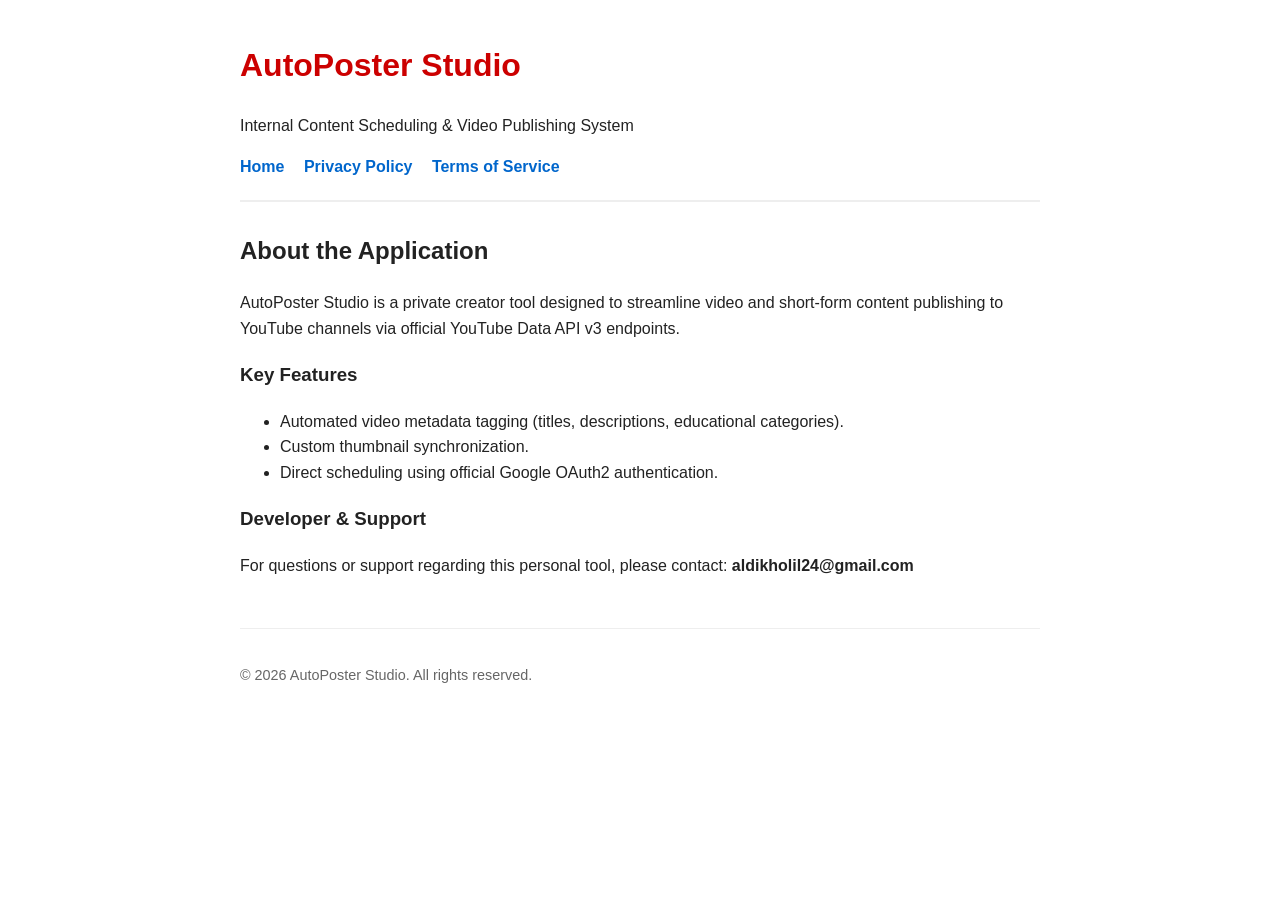
==== index.html @ 850fb7c7 "Add files via upload" ====
<!DOCTYPE html>
<html lang="en">
<head>
    <meta charset="UTF-8">
    <meta name="viewport" content="width=device-width, initial-scale=1.0">
    <title>AutoPoster Studio - YouTube Automation Hub</title>
    <style>
        body { font-family: -apple-system, BlinkMacSystemFont, "Segoe UI", Roboto, sans-serif; line-height: 1.6; max-width: 800px; margin: 40px auto; padding: 0 20px; color: #222; }
        header { border-bottom: 2px solid #eee; padding-bottom: 20px; margin-bottom: 30px; }
        h1 { color: #cc0000; }
        nav a { margin-right: 15px; color: #0066cc; text-decoration: none; font-weight: bold; }
        nav a:hover { text-decoration: underline; }
        footer { margin-top: 50px; border-top: 1px solid #eee; padding-top: 20px; font-size: 0.9em; color: #666; }
    </style>
</head>
<body>
    <header>
        <h1>AutoPoster Studio</h1>
        <p>Internal Content Scheduling & Video Publishing System</p>
        <nav>
            <a href="index.html">Home</a>
            <a href="privacy.html">Privacy Policy</a>
            <a href="terms.html">Terms of Service</a>
        </nav>
    </header>

    <main>
        <h2>About the Application</h2>
        <p>AutoPoster Studio is a private creator tool designed to streamline video and short-form content publishing to YouTube channels via official YouTube Data API v3 endpoints.</p>
        
        <h3>Key Features</h3>
        <ul>
            <li>Automated video metadata tagging (titles, descriptions, educational categories).</li>
            <li>Custom thumbnail synchronization.</li>
            <li>Direct scheduling using official Google OAuth2 authentication.</li>
        </ul>

        <h3>Developer & Support</h3>
        <p>For questions or support regarding this personal tool, please contact: <strong>aldikholil24@gmail.com</strong></p>
    </main>

    <footer>
        <p>&copy; 2026 AutoPoster Studio. All rights reserved.</p>
    </footer>
</body>
</html>
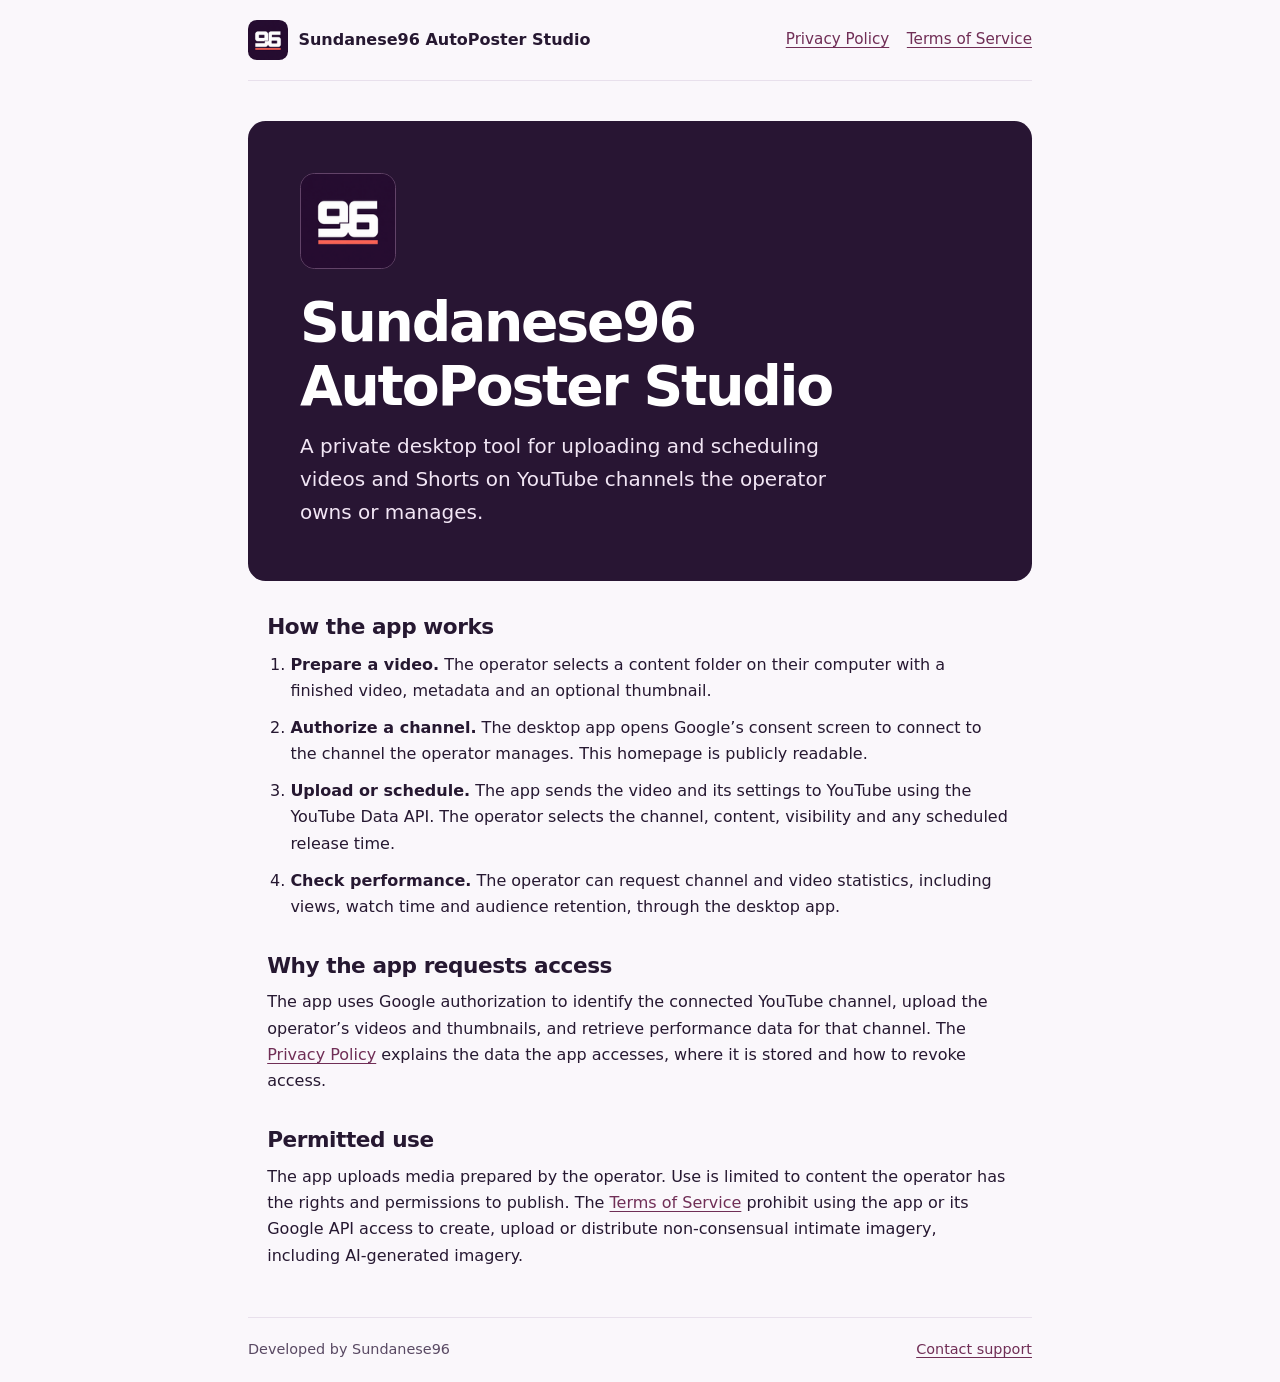
==== commit 72526bd8: "Add files via upload" ====
--- a/index.html
+++ b/index.html
@@ -1,46 +1,48 @@
-<!DOCTYPE html>
+<!doctype html>
 <html lang="en">
 <head>
-    <meta charset="UTF-8">
-    <meta name="viewport" content="width=device-width, initial-scale=1.0">
-    <title>AutoPoster Studio - YouTube Automation Hub</title>
-    <style>
-        body { font-family: -apple-system, BlinkMacSystemFont, "Segoe UI", Roboto, sans-serif; line-height: 1.6; max-width: 800px; margin: 40px auto; padding: 0 20px; color: #222; }
-        header { border-bottom: 2px solid #eee; padding-bottom: 20px; margin-bottom: 30px; }
-        h1 { color: #cc0000; }
-        nav a { margin-right: 15px; color: #0066cc; text-decoration: none; font-weight: bold; }
-        nav a:hover { text-decoration: underline; }
-        footer { margin-top: 50px; border-top: 1px solid #eee; padding-top: 20px; font-size: 0.9em; color: #666; }
-    </style>
+  <meta charset="utf-8">
+  <meta name="viewport" content="width=device-width, initial-scale=1">
+  <meta name="description" content="Sundanese96 AutoPoster Studio is a desktop tool for uploading and scheduling videos and reviewing performance on YouTube channels managed by the operator.">
+  <title>Sundanese96 AutoPoster Studio</title>
+  <link rel="icon" href="logo.png" type="image/png">
+  <link rel="stylesheet" href="style.css">
 </head>
 <body>
-    <header>
-        <h1>AutoPoster Studio</h1>
-        <p>Internal Content Scheduling & Video Publishing System</p>
-        <nav>
-            <a href="index.html">Home</a>
-            <a href="privacy.html">Privacy Policy</a>
-            <a href="terms.html">Terms of Service</a>
-        </nav>
-    </header>
-
-    <main>
-        <h2>About the Application</h2>
-        <p>AutoPoster Studio is a private creator tool designed to streamline video and short-form content publishing to YouTube channels via official YouTube Data API v3 endpoints.</p>
-        
-        <h3>Key Features</h3>
-        <ul>
-            <li>Automated video metadata tagging (titles, descriptions, educational categories).</li>
-            <li>Custom thumbnail synchronization.</li>
-            <li>Direct scheduling using official Google OAuth2 authentication.</li>
-        </ul>
-
-        <h3>Developer & Support</h3>
-        <p>For questions or support regarding this personal tool, please contact: <strong>aldikholil24@gmail.com</strong></p>
-    </main>
-
-    <footer>
-        <p>&copy; 2026 AutoPoster Studio. All rights reserved.</p>
-    </footer>
+  <header class="site-header wrap">
+    <a class="brand" href="./"><img src="logo.png" alt="" width="40" height="40"> Sundanese96 AutoPoster Studio</a>
+    <nav aria-label="Main navigation">
+      <a href="privacy.html">Privacy Policy</a>
+      <a href="terms.html">Terms of Service</a>
+    </nav>
+  </header>
+  <main class="wrap">
+    <section class="hero" aria-labelledby="app-name">
+      <img class="hero-logo" src="logo.png" alt="" width="96" height="96">
+      <h1 id="app-name">Sundanese96 AutoPoster Studio</h1>
+      <p>A private desktop tool for uploading and scheduling videos and Shorts on YouTube channels the operator owns or manages.</p>
+    </section>
+    <section class="section">
+      <h2>How the app works</h2>
+      <ol>
+        <li><strong>Prepare a video.</strong> The operator selects a content folder on their computer with a finished video, metadata and an optional thumbnail.</li>
+        <li><strong>Authorize a channel.</strong> The desktop app opens Google’s consent screen to connect to the channel the operator manages. This homepage is publicly readable.</li>
+        <li><strong>Upload or schedule.</strong> The app sends the video and its settings to YouTube using the YouTube Data API. The operator selects the channel, content, visibility and any scheduled release time.</li>
+        <li><strong>Check performance.</strong> The operator can request channel and video statistics, including views, watch time and audience retention, through the desktop app.</li>
+      </ol>
+    </section>
+    <section class="section">
+      <h2>Why the app requests access</h2>
+      <p>The app uses Google authorization to identify the connected YouTube channel, upload the operator’s videos and thumbnails, and retrieve performance data for that channel. The <a href="privacy.html">Privacy Policy</a> explains the data the app accesses, where it is stored and how to revoke access.</p>
+    </section>
+    <section class="section">
+      <h2>Permitted use</h2>
+      <p>The app uploads media prepared by the operator. Use is limited to content the operator has the rights and permissions to publish. The <a href="terms.html">Terms of Service</a> prohibit using the app or its Google API access to create, upload or distribute non-consensual intimate imagery, including AI-generated imagery.</p>
+    </section>
+  </main>
+  <footer class="wrap site-footer">
+    <span>Developed by Sundanese96</span>
+    <a href="mailto:aldikholil24@gmail.com">Contact support</a>
+  </footer>
 </body>
 </html>
--- a/style.css
+++ b/style.css
@@ -0,0 +1,52 @@
+:root {
+  color-scheme: light;
+  --ink: #261831;
+  --muted: #594963;
+  --line: #e8e0ec;
+  --paper: #faf7fb;
+  --accent: #702e56;
+  font: 16px/1.65 system-ui, sans-serif;
+}
+
+* { box-sizing: border-box; }
+body { margin: 0; color: var(--ink); background: var(--paper); }
+a { color: var(--accent); text-underline-offset: .2em; }
+a:focus-visible { outline: 2px solid var(--accent); outline-offset: 4px; }
+.wrap { width: min(100% - 2.5rem, 49rem); margin-inline: auto; }
+
+.site-header, .site-footer {
+  display: flex;
+  flex-wrap: wrap;
+  align-items: center;
+  justify-content: space-between;
+  gap: .65rem 1.5rem;
+  padding-block: 1.25rem;
+}
+
+.site-header { border-bottom: 1px solid var(--line); }
+.site-footer { margin-top: 3rem; border-top: 1px solid var(--line); color: var(--muted); font-size: .9rem; }
+.brand { display: inline-flex; gap: .65rem; align-items: center; color: var(--ink); font-weight: 750; text-decoration: none; }
+.brand img { border-radius: .55rem; flex: none; }
+nav { display: flex; flex-wrap: wrap; gap: .5rem 1.1rem; font-size: .95rem; }
+
+.hero {
+  margin-top: clamp(1.25rem, 4vw, 2.5rem);
+  padding: clamp(1.4rem, 6vw, 3.25rem);
+  color: #fff;
+  background: #281533;
+  border-radius: 1.1rem;
+}
+
+.hero-logo { display: block; border: 1px solid #624368; border-radius: .9rem; }
+h1, h2 { line-height: 1.15; text-wrap: balance; }
+h1 { margin: 1.4rem 0 .75rem; font-size: clamp(2rem, 7vw, 3.45rem); letter-spacing: -.04em; }
+h2 { margin: 0 0 .65rem; font-size: 1.35rem; letter-spacing: -.02em; }
+p { margin: .65rem 0 0; }
+.hero p { max-width: 44ch; color: #f2e6f5; font-size: clamp(1.05rem, 3vw, 1.25rem); }
+.section, .policy h2 { margin-top: 2.1rem; }
+.section { padding-inline: clamp(0rem, 2vw, 1.2rem); }
+.policy { padding-top: 1.45rem; }
+.policy p, .policy ul { max-width: 74ch; }
+.updated { margin-bottom: 1.25rem; color: var(--muted); font-size: .94rem; }
+ol, ul { margin: .75rem 0 0; padding-inline-start: 1.45rem; }
+li + li { margin-top: .65rem; }
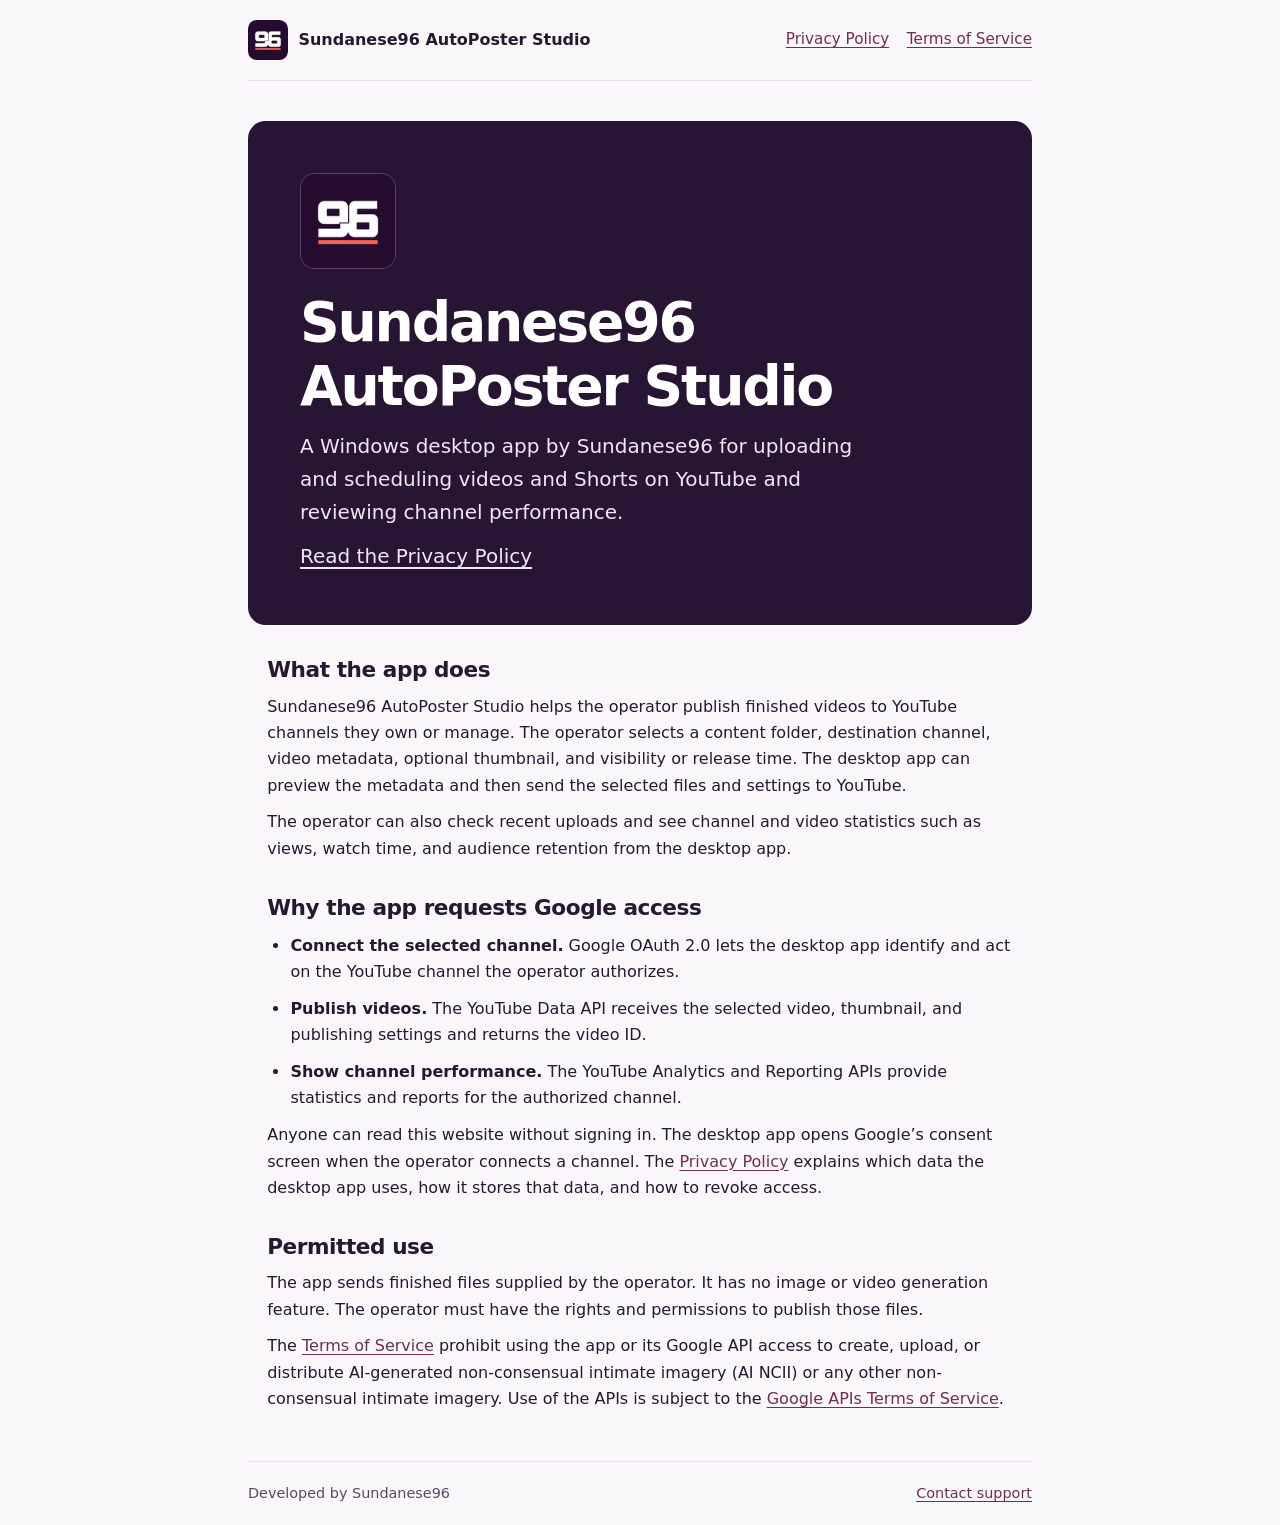
==== commit 3ae5a4f8: "Clarify app purpose and privacy disclosures" ====
--- a/index.html
+++ b/index.html
@@ -3,8 +3,10 @@
 <head>
   <meta charset="utf-8">
   <meta name="viewport" content="width=device-width, initial-scale=1">
-  <meta name="description" content="Sundanese96 AutoPoster Studio is a desktop tool for uploading and scheduling videos and reviewing performance on YouTube channels managed by the operator.">
   <title>Sundanese96 AutoPoster Studio</title>
+  <meta name="application-name" content="Sundanese96 AutoPoster Studio">
+  <meta name="description" content="Sundanese96 AutoPoster Studio is a Windows desktop app for uploading and scheduling videos and reviewing analytics for authorized YouTube channels.">
+  <link rel="canonical" href="https://sundanese96.github.io/">
   <link rel="icon" href="logo.png" type="image/png">
   <link rel="stylesheet" href="style.css">
 </head>
@@ -20,24 +22,27 @@
     <section class="hero" aria-labelledby="app-name">
       <img class="hero-logo" src="logo.png" alt="" width="96" height="96">
       <h1 id="app-name">Sundanese96 AutoPoster Studio</h1>
-      <p>A private desktop tool for uploading and scheduling videos and Shorts on YouTube channels the operator owns or manages.</p>
+      <p>A Windows desktop app by Sundanese96 for uploading and scheduling videos and Shorts on YouTube and reviewing channel performance.</p>
+      <p><a href="privacy.html" style="color: inherit">Read the Privacy Policy</a></p>
     </section>
     <section class="section">
-      <h2>How the app works</h2>
-      <ol>
-        <li><strong>Prepare a video.</strong> The operator selects a content folder on their computer with a finished video, metadata and an optional thumbnail.</li>
-        <li><strong>Authorize a channel.</strong> The desktop app opens Google’s consent screen to connect to the channel the operator manages. This homepage is publicly readable.</li>
-        <li><strong>Upload or schedule.</strong> The app sends the video and its settings to YouTube using the YouTube Data API. The operator selects the channel, content, visibility and any scheduled release time.</li>
-        <li><strong>Check performance.</strong> The operator can request channel and video statistics, including views, watch time and audience retention, through the desktop app.</li>
-      </ol>
+      <h2>What the app does</h2>
+      <p>Sundanese96 AutoPoster Studio helps the operator publish finished videos to YouTube channels they own or manage. The operator selects a content folder, destination channel, video metadata, optional thumbnail, and visibility or release time. The desktop app can preview the metadata and then send the selected files and settings to YouTube.</p>
+      <p>The operator can also check recent uploads and see channel and video statistics such as views, watch time, and audience retention from the desktop app.</p>
     </section>
     <section class="section">
-      <h2>Why the app requests access</h2>
-      <p>The app uses Google authorization to identify the connected YouTube channel, upload the operator’s videos and thumbnails, and retrieve performance data for that channel. The <a href="privacy.html">Privacy Policy</a> explains the data the app accesses, where it is stored and how to revoke access.</p>
+      <h2>Why the app requests Google access</h2>
+      <ul>
+        <li><strong>Connect the selected channel.</strong> Google OAuth 2.0 lets the desktop app identify and act on the YouTube channel the operator authorizes.</li>
+        <li><strong>Publish videos.</strong> The YouTube Data API receives the selected video, thumbnail, and publishing settings and returns the video ID.</li>
+        <li><strong>Show channel performance.</strong> The YouTube Analytics and Reporting APIs provide statistics and reports for the authorized channel.</li>
+      </ul>
+      <p>Anyone can read this website without signing in. The desktop app opens Google’s consent screen when the operator connects a channel. The <a href="privacy.html">Privacy Policy</a> explains which data the desktop app uses, how it stores that data, and how to revoke access.</p>
     </section>
     <section class="section">
       <h2>Permitted use</h2>
-      <p>The app uploads media prepared by the operator. Use is limited to content the operator has the rights and permissions to publish. The <a href="terms.html">Terms of Service</a> prohibit using the app or its Google API access to create, upload or distribute non-consensual intimate imagery, including AI-generated imagery.</p>
+      <p>The app sends finished files supplied by the operator. It has no image or video generation feature. The operator must have the rights and permissions to publish those files.</p>
+      <p>The <a href="terms.html">Terms of Service</a> prohibit using the app or its Google API access to create, upload, or distribute AI-generated non-consensual intimate imagery (AI NCII) or any other non-consensual intimate imagery. Use of the APIs is subject to the <a href="https://developers.google.com/terms">Google APIs Terms of Service</a>.</p>
     </section>
   </main>
   <footer class="wrap site-footer">
